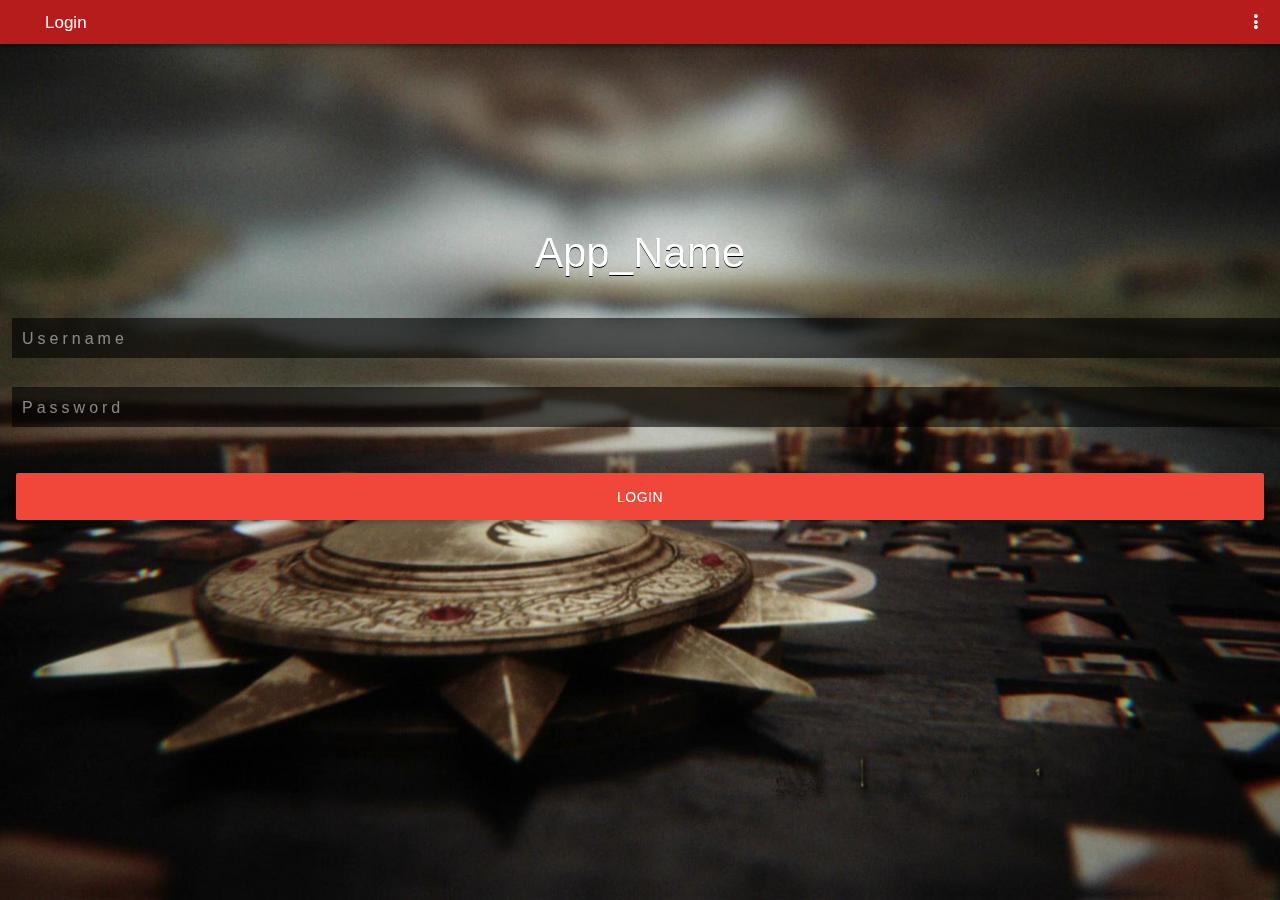
==== index.html @ 5627c07a "Add files via upload" ====
<!DOCTYPE html>
<html>
<head>
    <meta charset="utf-8">
    <meta name="viewport" content="initial-scale=1, maximum-scale=1, user-scalable=no, width=device-width">
    <title></title>
    <!--<link href='https://fonts.googleapis.com/css?family=RobotoDraft:400,500,700,400italic' rel='stylesheet' type='text/css'>-->
    <link href="lib/ionic/css/ionic.css" rel="stylesheet">
    <link href="lib/ion-md-input/css/ion-md-input.min.css" rel="stylesheet">
    <link href="lib/ionic-material/dist/ionic.material.min.css" rel="stylesheet">
    <link href="css/style.css" rel="stylesheet">
    <script src="lib/ionic/js/ionic.bundle.js"></script>
    <script src="lib/ionic-material/dist/ionic.material.min.js"></script>
    <script src="lib/ion-md-input/js/ion-md-input.min.js"></script>
    <!-- cordova script (this will be a 404 during development) -->
    <!--<script src="cordova.js"></script>-->
    <!-- your app's js -->
    <script src="js/app.js"></script>
    <script src="js/router.js"></script>
    <script src="js/controllers.js"></script>
   
</head>
<body ng-app="app">
    <ion-nav-view></ion-nav-view>
</body>
</html>
---- lib/ion-md-input/css/ion-md-input.min.css ----
.item-md-label{display:block;background-color:transparent;box-shadow:none;padding-top:30px;padding-bottom:0}.item-md-label .input-label{position:absolute;padding:5px 0 0;z-index:2;-webkit-transform:translate3d(0,-30px,0) scale(1);transform:translate3d(0,-30px,0) scale(1);-webkit-transition:all .2s ease;transition:all .2s ease;color:#444;opacity:.5;transform-origin:0}.item-md-label input{z-index:1;position:relative;bottom:0}.item-md-label .hightlight{position:absolute;bottom:0;height:2px;left:0;width:100%;-webkit-transform:translate3d(-100%,0,0);transform:translate3d(-100%,0,0);-webkit-transition:all .15s ease;transition:all .15s ease}.item-md-label .hightlight-light{background:#fff}.item-md-label .hightlight-stable{background:#f8f8f8}.item-md-label .hightlight-positive{background:#387ef5}.item-md-label .hightlight-calm{background:#11c1f3}.item-md-label .hightlight-balanced{background:#33cd5f}.item-md-label .hightlight-energized{background:#ffc900}.item-md-label .hightlight-assertive{background:#ef473a}.item-md-label .hightlight-royal{background:#886aea}.item-md-label .hightlight-dark{background:#444}.item-md-label input.used~.input-label,.item-md-label input:focus~.input-label{-webkit-transform:translate3d(0,-60px,0) scale(.9);transform:translate3d(0,-60px,0) scale(.9);opacity:1}.item-md-label input:focus~.hightlight{-webkit-transform:translate3d(0,0,0);transform:translate3d(0,0,0)}
---- css/style.css ----
/* General
==================================*/
h1 {
    color: #fff;
    text-shadow: 0 1px 0px #000;
    font-size: 42px;
}


/* Utilities
==================================*/
.title-bordered {
    border-top: solid 2px #bbb;
    padding-top: 30px;
}

p {
    color: #555;
    margin: 0 0 25px;
}

.scroll {
    height: 100%;
}


/* Menu
==================================*/
.menu .bar.bar-header.expanded {
    transition: all .5s ease-in-out;
}

.menu-open .bar.bar-header.expanded {
    background-color: #222;
}

.menu h2 {
    bottom: 0;
    font-size: 18px;
    left: 16px;
    position: absolute;
}

.menu .avatar {
    height: 88px;
    width: 88px;
}

.menu.menu-left * {
    font-weight: bold;
}

.menu-open .ion-navicon {
    transform: rotate(-360deg);
    -webkit-transition: all 0.2s ease-in-out;
    transition: all 0.2s ease-in-out;
}

.menu-open .ion-navicon:before {
    content: "\f2ca";
}


/* Login
==================================*/
.app-icon {
    background-color: #fff;
    background: url('../img/crown.jpg') center;
    background-size: cover;
    border-radius: 50%;
    height: 125px;
    margin: 0 auto;
    width: 125px;
}

.social-login {
    position: fixed;
    bottom: 0;
}

/*Icons*/
.icon.ion-star{
    color:#e2b710;
}
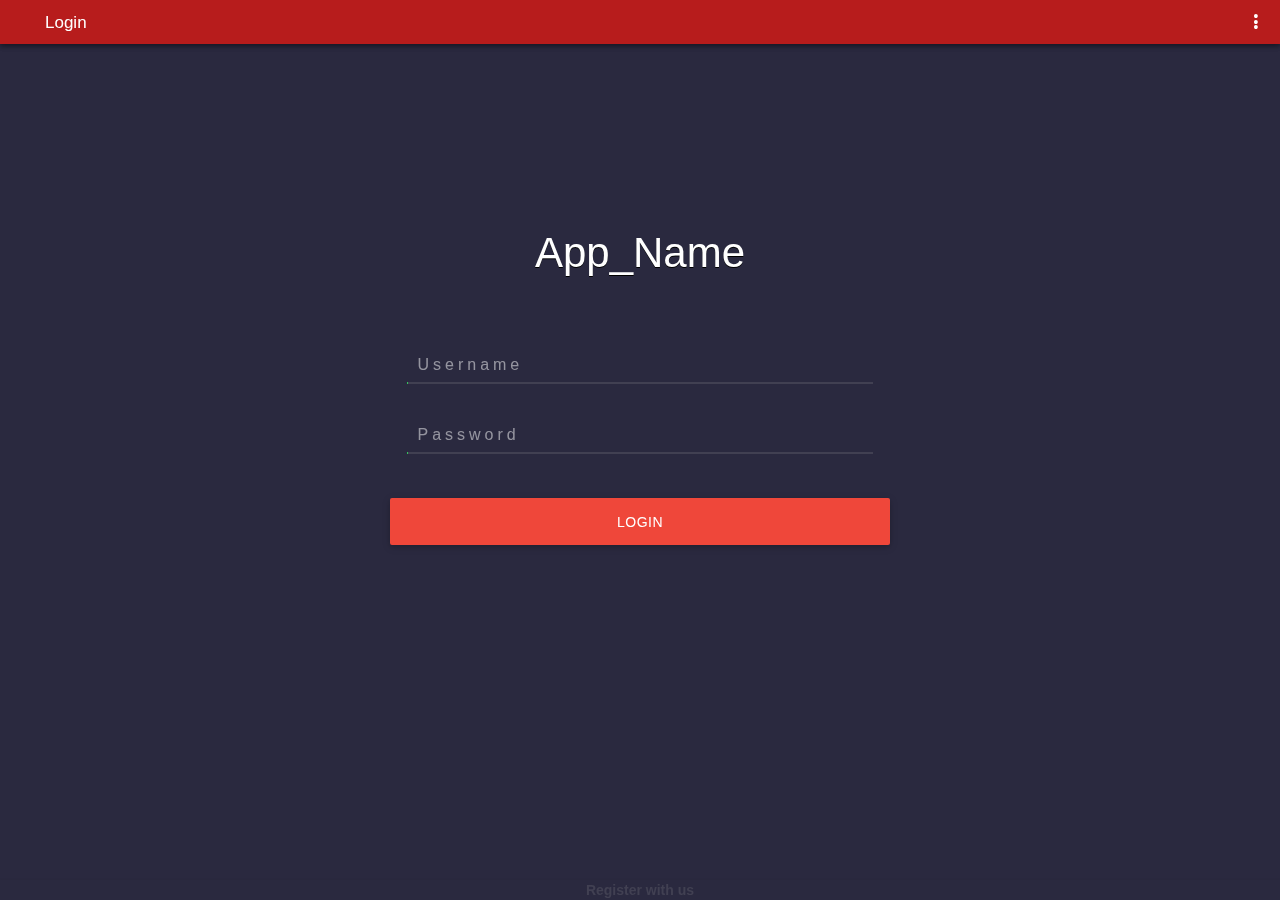
==== commit ecade9d3: "Update index.html" ====
--- a/index.html
+++ b/index.html
@@ -9,11 +9,12 @@
     <link href="lib/ion-md-input/css/ion-md-input.min.css" rel="stylesheet">
     <link href="lib/ionic-material/dist/ionic.material.min.css" rel="stylesheet">
     <link href="css/style.css" rel="stylesheet">
+    <link href="css/media_framework.css" rel="stylesheet">
     <script src="lib/ionic/js/ionic.bundle.js"></script>
     <script src="lib/ionic-material/dist/ionic.material.min.js"></script>
-    <script src="lib/ion-md-input/js/ion-md-input.min.js"></script>
+    <script src="lib/ion-md-input/js/ion-md-input.js"></script>
     <!-- cordova script (this will be a 404 during development) -->
-    <!--<script src="cordova.js"></script>-->
+    <script src="cordova.js"></script>
     <!-- your app's js -->
     <script src="js/app.js"></script>
     <script src="js/router.js"></script>
--- a/css/media_framework.css
+++ b/css/media_framework.css
@@ -0,0 +1,63 @@
+* {
+    box-sizing: border-box;
+}
+.row::after {
+    content: "";
+    clear: both;
+    display: block;
+}
+[class*="col-"] {
+    float: left;
+    padding: 15px;
+}
+
+
+/* For mobile phones: */
+[class*="col-"] {
+    width: 100%;
+}
+@media only screen and (max-width: 767px) {
+    /* For tablets: */
+    .col-s-1 {width: 8.33%;}
+    .col-s-2 {width: 16.66%;}
+    .col-s-3 {width: 25%;}
+    .col-s-4 {width: 33.33%;}
+    .col-s-5 {width: 41.66%;}
+    .col-s-6 {width: 50%;}
+    .col-s-7 {width: 58.33%;}
+    .col-s-8 {width: 66.66%;}
+    .col-s-9 {width: 75%;}
+    .col-s-10 {width: 83.33%;}
+    .col-s-11 {width: 91.66%;}
+    .col-s-12 {width: 100%;}
+}
+@media only screen and (min-width: 768px ) and (max-width: 991px) {
+    /* For tablets: */
+    .col-m-1 {width: 8.33%;}
+    .col-m-2 {width: 16.66%;}
+    .col-m-3 {width: 25%;}
+    .col-m-4 {width: 33.33%;}
+    .col-m-5 {width: 41.66%;}
+    .col-m-6 {width: 50%;}
+    .col-m-7 {width: 58.33%;}
+    .col-m-8 {width: 66.66%;}
+    .col-m-9 {width: 75%;}
+    .col-m-10 {width: 83.33%;}
+    .col-m-11 {width: 91.66%;}
+    .col-m-12 {width: 100%;}
+}
+@media only screen and (min-width: 992px ) {
+    /* For desktop: */
+    .col-1 {width: 8.33%;}
+    .col-2 {width: 16.66%;}
+    .col-3 {width: 25%;}
+    .col-4 {width: 33.33%;}
+    .col-5 {width: 41.66%;}
+    .col-6 {width: 50%;}
+    .col-7 {width: 58.33%;}
+    .col-8 {width: 66.66%;}
+    .col-9 {width: 75%;}
+    .col-10 {width: 83.33%;}
+    .col-11 {width: 91.66%;}
+    .col-12 {width: 100%;}
+}
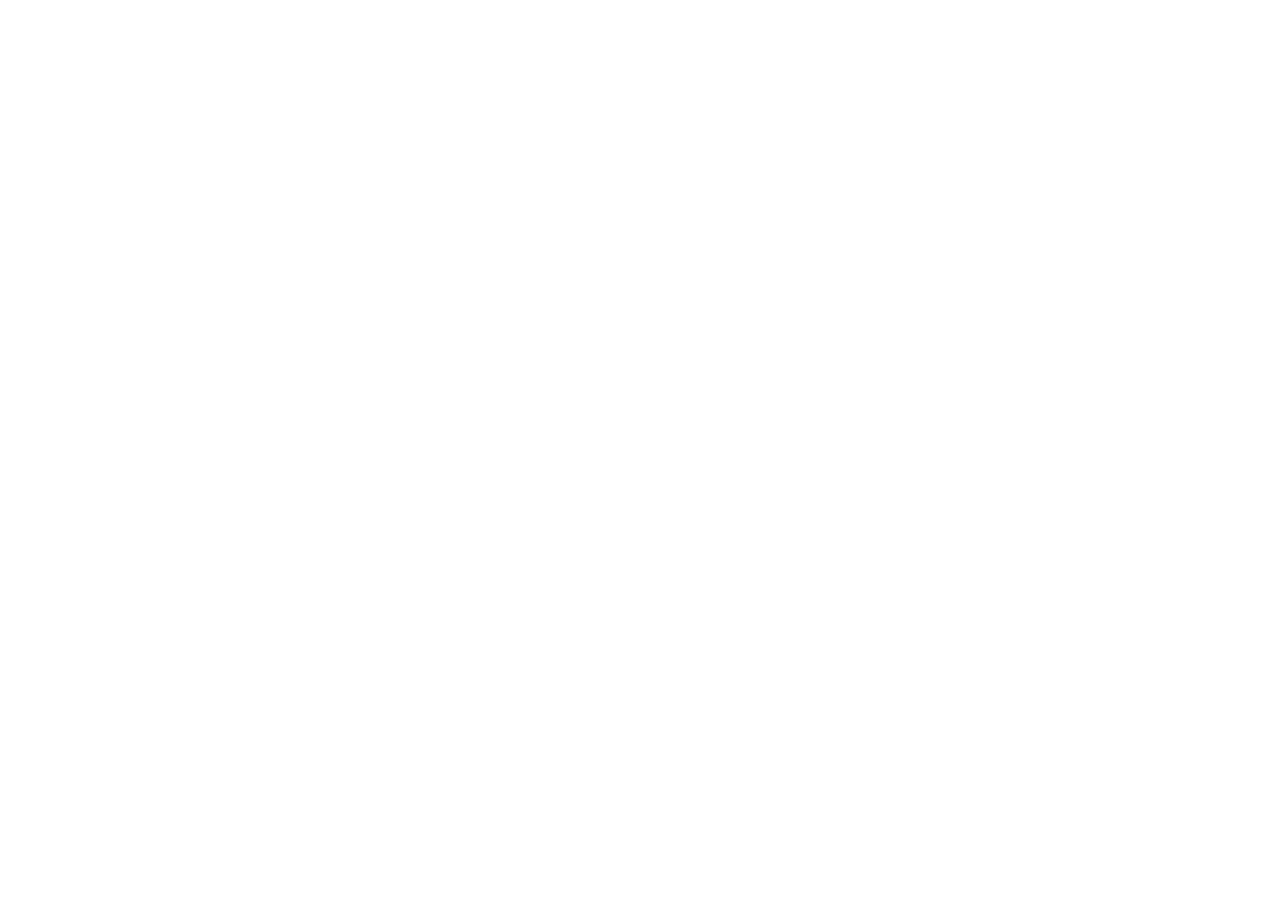
==== commit 18e1e5f4: "Update index.html" ====
--- a/index.html
+++ b/index.html
@@ -14,7 +14,7 @@
     <script src="lib/ionic-material/dist/ionic.material.min.js"></script>
     <script src="lib/ion-md-input/js/ion-md-input.js"></script>
     <!-- cordova script (this will be a 404 during development) -->
-    <script src="cordova.js"></script>
+    <!--<script src="cordova.js"></script>-->
     <!-- your app's js -->
     <script src="js/app.js"></script>
     <script src="js/router.js"></script>
--- a/css/style.css
+++ b/css/style.css
@@ -65,7 +65,7 @@
 ==================================*/
 .app-icon {
     background-color: #fff;
-    background: url('../img/crown.jpg') center;
+    background: url('../img/jon-snow.jpg') center;
     background-size: cover;
     border-radius: 50%;
     height: 125px;
--- a/css/media_framework.css
+++ b/css/media_framework.css
@@ -11,7 +11,10 @@
     padding: 15px;
 }
 
-
+.app-icon + h1{
+       font-size:  20px;  
+    }
+    
 /* For mobile phones: */
 [class*="col-"] {
     width: 100%;
